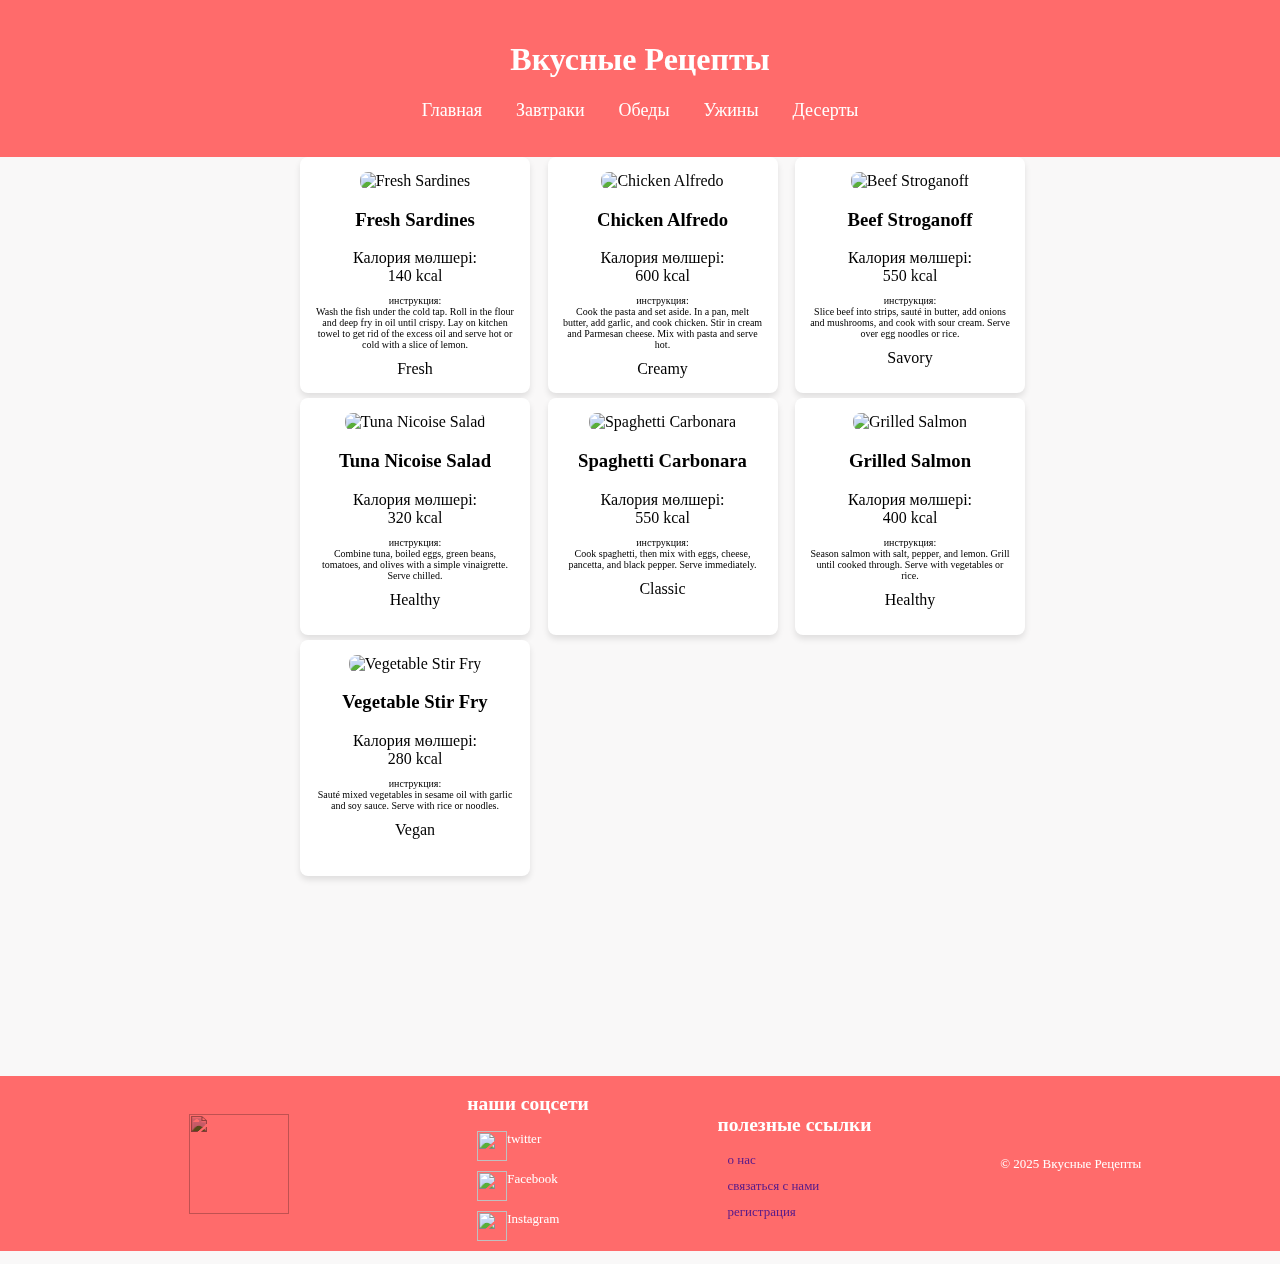
==== index.html @ 3a8ce60f "dfbnldfk" ====
<!DOCTYPE html>
<html lang="ru">
  <head>
    <meta charset="UTF-8" />
    <meta name="viewport" content="width=device-width, initial-scale=1.0" />
    <title>document</title>
    <link rel="stylesheet" href="style.css" />
  </head>
  <body>
    <header>
      <h1>Вкусные Рецепты</h1>
      <nav>
        <ul>
          <li><a href="#">Главная</a></li>
          <li><a href="#">Завтраки</a></li>
          <li><a href="#">Обеды</a></li>
          <li><a href="#">Ужины</a></li>
          <li><a href="#">Десерты</a></li>
        </ul>
      </nav>
    </header>


    <main>
    <div class="recipes" id="meals-container"></div>
    <script src="script.js"></script>
    </main>
    <footer>
      <div class="logo">
        <img
          src="https://encrypted-tbn0.gstatic.com/images?q=tbn:ANd9GcS43109tZuNd5BgpGU3QDdiKfuIyUYyN1gF4A&s"
        />
      </div>

      <div>
        <h2>наши соцсети</h2>
        <nav>
          <a
            ><img
              class="navA"
              src="https://static.promopult.ru/uploads/library/img/twitter.png"
            />twitter</a
          >
          <a
            ><img
              class="navA"
              src="https://store-images.s-microsoft.com/image/apps.30645.9007199266245907.cb06f1f9-9154-408e-b4ef-d19f2325893b.ac3b465e-4384-42a8-9142-901c0405e1bc"
            />Facebook</a
          >
          <a>
            <img
              class="navA"
              src="https://upload.wikimedia.org/wikipedia/commons/thumb/9/95/Instagram_logo_2022.svg/1200px-Instagram_logo_2022.svg.png"
            />Instagram</a
          >
        </nav>
      </div>

      <div>
        <h2>полезные ссылки</h2>
        <nav>
          <a href="">о нас</a>
          <a href="">связаться с нами</a>
          <a href="">регистрация</a>
        </nav>
      </div>

      
      <p>&copy; 2025 Вкусные Рецепты</p>
    </footer>
  </body>
</html>
---- style.css ----
body {
  font-family: Georgia, "Times New Roman", Times, serif;
  margin: 0;
  padding: 0;
  background-color: #f9f8f8;
  text-align: center;
}

header {
  background-color: #ff6b6b;
  padding: 20px;
  color: white;
}

nav ul {
  list-style: none;
  padding: 0;
}

nav ul li {
  display: inline;
  margin: 0 15px;
}

nav ul li a {
  color: white;
  text-decoration: none;
  font-size: 18px;
}

.zoz {
  font-size: x-small;
}

.recipes {
  gap: 5px;
  display: grid;
  grid-template-columns: 1fr 1fr 2fr;
  grid-template-rows: 1fr 1fr 1fr;
  margin-left: 300px;
}

.recipes div {
  width: 200px;
}

.card {
  background: white;
  padding: 15px;
  border-radius: 8px;
  box-shadow: 0 4px 6px rgba(0, 0, 0, 0.1);
  max-width: 200px;
}

.card img {
  width: 100%;
  border-radius: 8px;
}

footer {
  background-color: #ff6b6b;
  color: white;
  padding: 10px;
  margin-top: 200px;
  height: 200px;
  display: flex;
  align-items: center;
  font-size: small;
  height: 155px;
  justify-content: space-evenly;
}

footer nav a {
  text-decoration: none;
  display: flex;
  margin: 10px;
}

.logo img {
  mix-blend-mode: multiply;
  width: 100px;
  height: 100px;
  border-radius: 5px;
  padding: 50px 50px;
}

.navA {
  width: 30px;
  height: 30px;
}
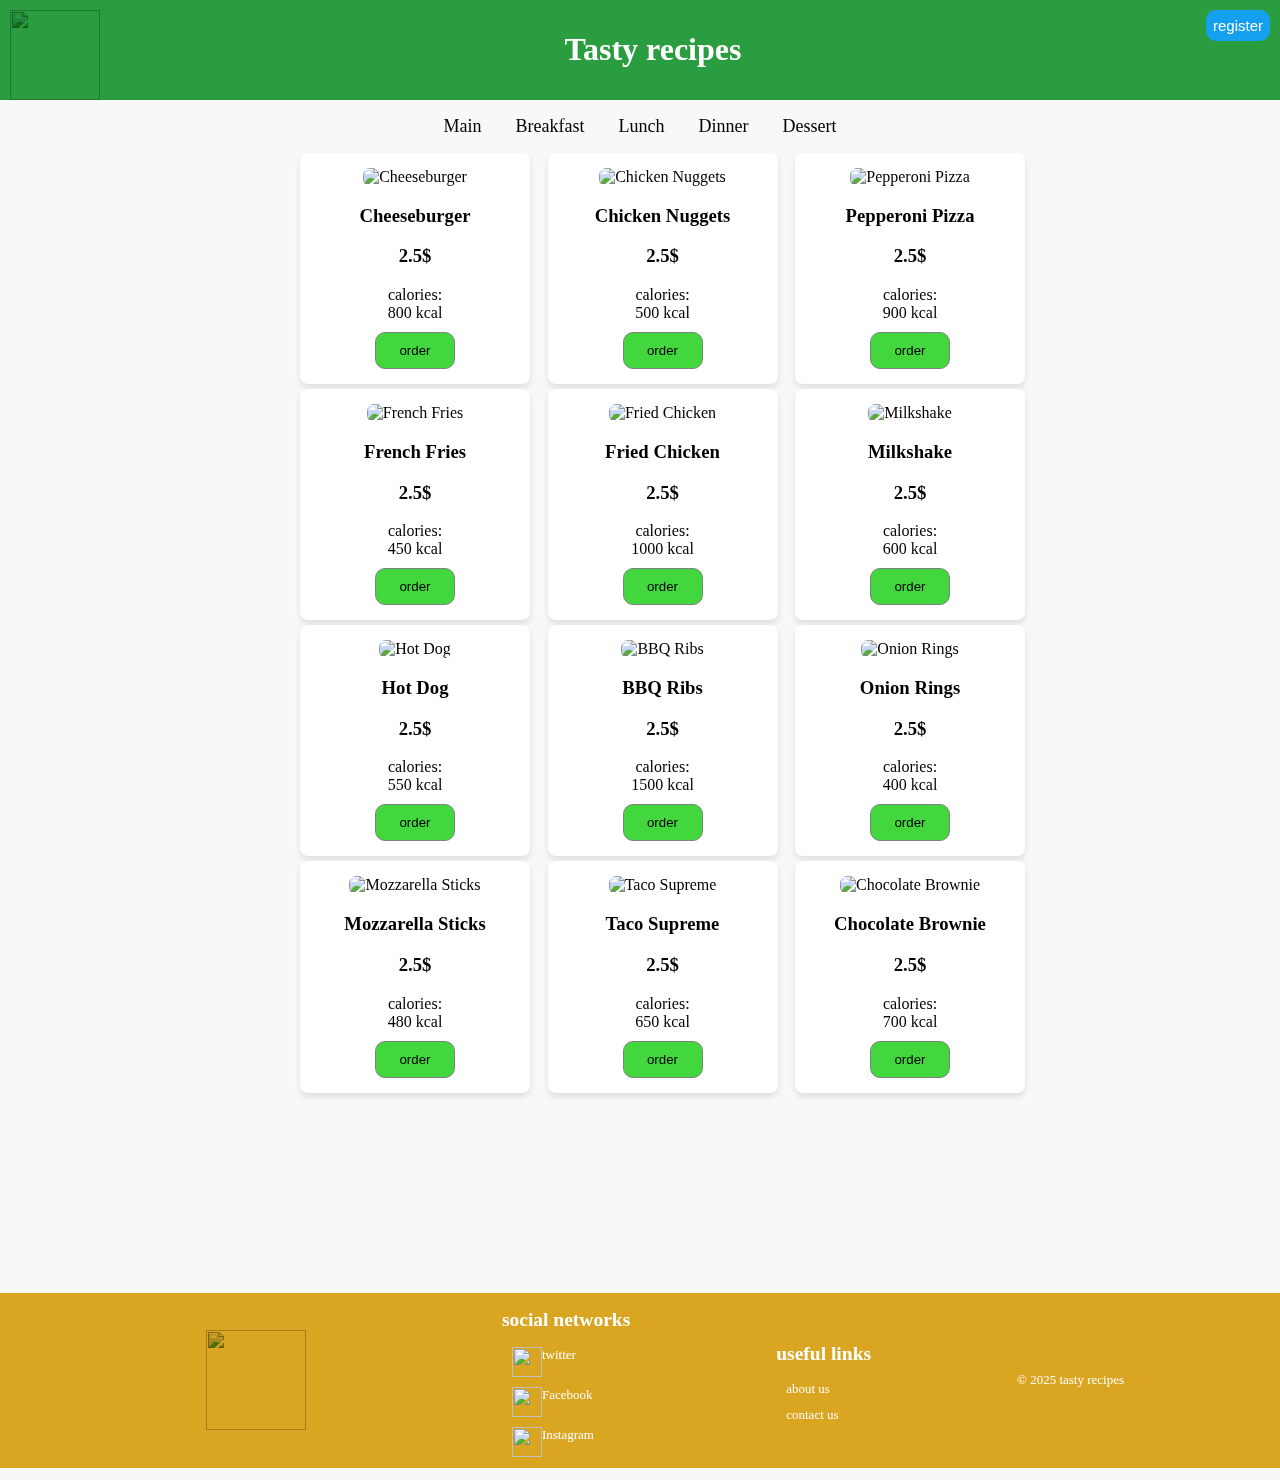
==== commit c543f35f: "dfdfghdfdg" ====
--- a/index.html
+++ b/index.html
@@ -8,22 +8,29 @@
   </head>
   <body>
     <header>
-      <h1>Вкусные Рецепты</h1>
-      <nav>
-        <ul>
-          <li><a href="#">Главная</a></li>
-          <li><a href="#">Завтраки</a></li>
-          <li><a href="#">Обеды</a></li>
-          <li><a href="#">Ужины</a></li>
-          <li><a href="#">Десерты</a></li>
-        </ul>
-      </nav>
+      <div class="logotop">
+        <img
+          src="https://encrypted-tbn0.gstatic.com/images?q=tbn:ANd9GcS43109tZuNd5BgpGU3QDdiKfuIyUYyN1gF4A&s"
+        />
+      </div>
+
+      <h1>Tasty recipes</h1>
+
+      <a href=""><button class="a">register</button></a>
     </header>
 
+    <nav>
+      <ul>
+        <li><a href="#">Main</a></li>
+        <li><a href="#">Breakfast</a></li>
+        <li><a href="#">Lunch</a></li>
+        <li><a href="#">Dinner</a></li>
+        <li><a href="#">Dessert</a></li>
+      </ul>
+    </nav>
 
     <main>
-    <div class="recipes" id="meals-container"></div>
-    <script src="script.js"></script>
+      <div class="recipes" id="meals-container"></div>
     </main>
     <footer>
       <div class="logo">
@@ -33,7 +40,7 @@
       </div>
 
       <div>
-        <h2>наши соцсети</h2>
+        <h2>social networks</h2>
         <nav>
           <a
             ><img
@@ -57,16 +64,15 @@
       </div>
 
       <div>
-        <h2>полезные ссылки</h2>
+        <h2>useful links</h2>
         <nav>
-          <a href="">о нас</a>
-          <a href="">связаться с нами</a>
-          <a href="">регистрация</a>
+          <a href="">about us</a>
+          <a href="">contact us</a>
         </nav>
       </div>
 
-      
-      <p>&copy; 2025 Вкусные Рецепты</p>
+      <p>&copy; 2025 tasty recipes</p>
     </footer>
   </body>
 </html>
+      <script src="script.js"></script>
--- a/style.css
+++ b/style.css
@@ -7,9 +7,12 @@
 }
 
 header {
-  background-color: #ff6b6b;
-  padding: 20px;
+  background-color: #2a9d41;
+  padding: 10px;
   color: white;
+  height: 80px;
+  display: flex;
+  justify-content: space-between;
 }
 
 nav ul {
@@ -23,13 +26,14 @@
 }
 
 nav ul li a {
-  color: white;
+  color: black;
   text-decoration: none;
   font-size: 18px;
+  transition: 0.2s;
 }
 
-.zoz {
-  font-size: x-small;
+nav ul li a:hover {
+  color: rgb(129, 113, 113);
 }
 
 .recipes {
@@ -52,13 +56,14 @@
   max-width: 200px;
 }
 
-.card img {
-  width: 100%;
-  border-radius: 8px;
+.imglar {
+  width: 200px;
+  height: 150px;
+  border-radius: 7px;
 }
 
 footer {
-  background-color: #ff6b6b;
+  background-color: RGB(218, 165, 32);
   color: white;
   padding: 10px;
   margin-top: 200px;
@@ -74,6 +79,7 @@
   text-decoration: none;
   display: flex;
   margin: 10px;
+  color: white;
 }
 
 .logo img {
@@ -88,3 +94,40 @@
   width: 30px;
   height: 30px;
 }
+
+.but a {
+  text-decoration: none;
+  color: black;
+}
+
+.but {
+  border: 1px solid grey;
+  border-radius: 10px;
+  background: #43d73e;
+  padding: 10px;
+  margin-top: 10px;
+  transition: 0.2s;
+  width: 80px;
+}
+
+.but:hover {
+  transform: scaleX(1.2);
+}
+
+.logotop {
+  mix-blend-mode: multiply;
+}
+
+.logotop img {
+  width: 90px;
+  height: 90px;
+}
+
+.a {
+  border: none;
+  padding: 7px;
+  background: #159fef;
+  border-radius: 10px;
+  color: white;
+  font-size: 15px;
+}
